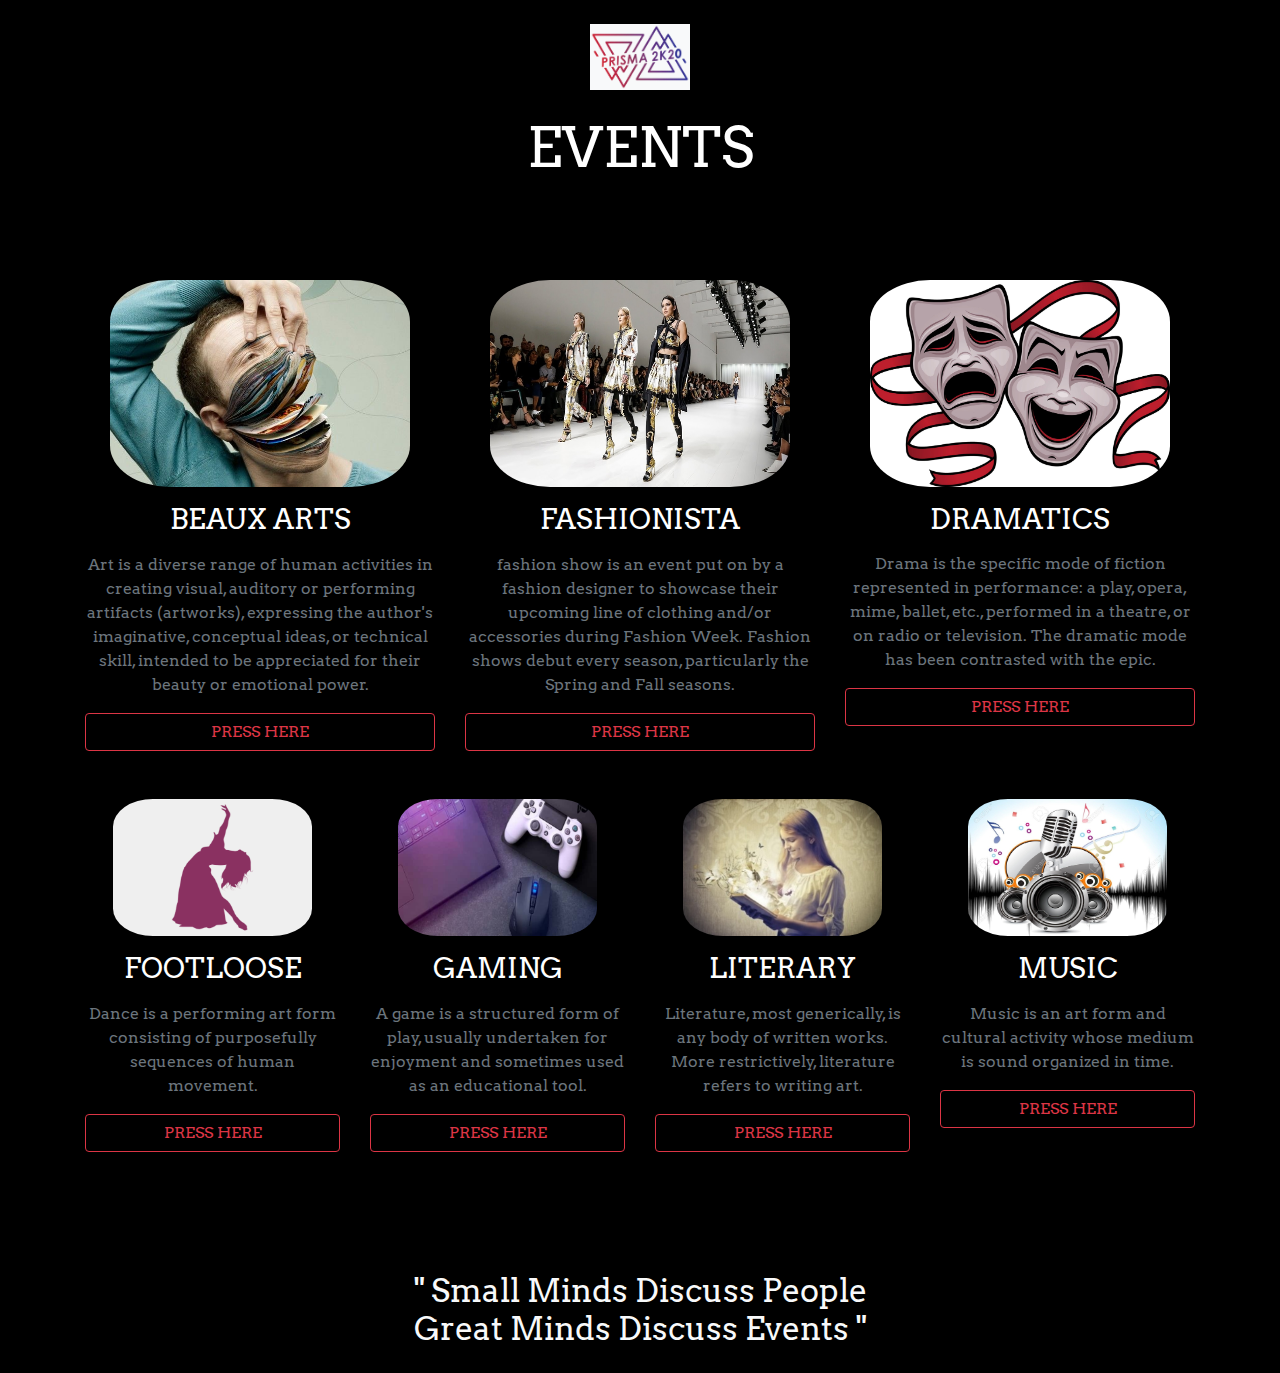
==== Events/index.html @ 1070c5b7 "first commit" ====
<!DOCTYPE html>
<html lang="en">
  <head>
    <meta charset="UTF-8" />
    <meta name="viewport" content="width=device-width, initial-scale=1.0" />
    <meta http-equiv="X-UA-Compatible" content="ie=edge" />
    <title>PRISMA | Events</title>
    <!-- bootstrap css -->
    <link rel="stylesheet" href="./css/bootstrap.min.css" />
    <!-- font-awesome -->
    <script src="./js/all.js"></script>
    <!--google fonts  -->
    <link
      href="https://fonts.googleapis.com/css?family=Arvo:700"
      rel="stylesheet"
    />
    <!-- main css -->
    <link rel="stylesheet" href="./css/main.css" />
  </head>

  <body>
    <!-- Skills Section -->
    <section id="skills" class="py-4 ">
      <center>
        <a href="../index.html"
          ><img
            class="imglogo bg-light"
            src="../assets/images/festLogo.png"
            alt=""
        /></a>
        <br />
        <br />
      </center>
      <div class="container">
        <!-- title -->
        <div class="row">
          <div class="col text-center">
            <h1 class="display-4 text-white bm-0 text-uppercase">
              <strong>Events</strong>
              <br />
              <br />
            </h1>
            <!-- <div class="title-underline bg-white"></div> -->
          </div>
        </div>
        <!-- end od title -->
        <div class="row">
          <!-- single col -->
          <div class="col-md-6 col-lg-4 text-center my-4">
            <img class="img" src="../assets/images/event1.jpg" alt="" />
            <h3 class="text-uppercase text-white my-3">BEAUX ARTS</h3>
            <p class="text-muted">
              Art is a diverse range of human activities in creating visual,
              auditory or performing artifacts (artworks), expressing the
              author's imaginative, conceptual ideas, or technical skill,
              intended to be appreciated for their beauty or emotional power.
            </p>
            <a
              href="../Event Details/Arts/index.html"
              target="_blank"
              class="btn btn-outline-danger btn-block text-uppercase"
              >press here</a
            >
          </div>
          <!-- end of single col -->
          <!-- single col -->
          <div class="col-md-6 col-lg-4 text-center my-4">
            <img class="img" src="../assets/images/fashion.jpg" alt="" />
            <h3 class="text-uppercase text-white my-3">Fashionista</h3>
            <p class="text-muted">
              fashion show  is an event put on by a fashion designer to showcase their upcoming line of clothing and/or accessories during Fashion Week. Fashion shows debut every season, particularly the Spring and Fall seasons.
            </p>
            <a
              href="#"
              target="_blank"
              class="btn btn-outline-danger btn-block text-uppercase"
              >press here</a
            >
          </div>
          <!-- end of single col -->

          <!-- single col -->
          <div class="col-md-6 col-lg-4 text-center my-4">
            <img class="img" src="../assets/images/event2.jpg" alt="" />
            <h3 class="text-uppercase text-white my-3">DRAMATICS</h3>
            <p class="text-muted">
              Drama is the specific mode of fiction represented in performance:
              a play, opera, mime, ballet, etc., performed in a theatre, or on
              radio or television. The dramatic mode has been contrasted with the epic.
            </p>
            <a
              href="../Event Details/Dramatics/index.html"
              target="_blank"
              class="btn btn-outline-danger btn-block text-uppercase"
              >press here</a
            >
          </div>
          <!-- end of single col -->
        </div>
      </div>

      <!-- end of skills section -->

      <!-- Skills Section -->
      <!-- <section id="skills" class="py-5 bg-dark"> -->
      <div class="container">
        <div class="row">
          <!-- single col -->
          <div class="col-md-6 col-lg-3 text-center my-4">
            <img class="img1" src="../assets/images/event3.jpg" alt="" />
            <h3 class="text-uppercase text-white my-3">FOOTLOOSE</h3>
            <p class="text-muted">
              Dance is a performing art form consisting of purposefully
              sequences of human movement.
            </p>
            <a
              href="../Event Details/Footloose/index.html"
              target="_blank"
              class="btn btn-outline-danger btn-block text-uppercase"
              >press here</a
            >
          </div>
          <!-- end of single col -->

          <!-- single col -->
          <div class="col-md-6 col-lg-3 text-center my-4">
            <img class="img1" src="../assets/images/event4.jpg" alt="" />
            <h3 class="text-uppercase text-white my-3">GAMING</h3>
            <p class="text-muted">
              A game is a structured form of play, usually undertaken for
              enjoyment and sometimes used as an educational tool.
            </p>
            <a
              href="../Event Details/Gaming/index.html"
              target="_blank"
              class="btn btn-outline-danger btn-block text-uppercase"
              >press here</a
            >
          </div>
          <!-- end of single col -->

          <!-- single col -->
          <div class="col-md-6 col-lg-3 text-center my-4">
            <img class="img1" src="../assets/images/event5.jpg" alt="" />
            <h3 class="text-uppercase text-white my-3">LITERARY</h3>
            <p class="text-muted">
              Literature, most generically, is any body of written works. More
              restrictively, literature refers to writing art.
            </p>
            <a
              href="../Event Details/Literary/index.html"
              target="_blank"
              class="btn btn-outline-danger btn-block text-uppercase"
              >press here</a
            >
          </div>
          <!-- end of single col -->

          <!-- single col -->
          <div class="col-md-6 col-lg-3 text-center my-4">
            <img class="img1" src="../assets/images/event6.jpg" alt="" />
            <h3 class="text-uppercase text-white my-3">MUSIC</h3>
            <p class="text-muted">
              Music is an art form and cultural activity whose medium is sound
              organized in time.
            </p>
            <a
              href="../Event Details/Music/index.html"
              target="_blank"
              class="btn btn-outline-danger btn-block text-uppercase"
              >press here</a
            >
          </div>
          <!-- end of single col -->
        </div>
      </div>
      <br />
      <br />
      <br />
      <br />

      <div class="row">
        <div class="col text-center">
          <h2 class=" text-light mb-0">
            " Small Minds Discuss People<br />
            Great Minds Discuss Events "
          </h2>
        </div>
      </div>
    </section>
    <!-- end of skill section -->
    <!-- jquery -->
    <script src="./js/jquery-3.3.1.min.js"></script>
    <!-- bootstrap js -->
    <script src="./js/bootstrap.bundle.min.js"></script>
  </body>
</html>
---- Events/css/main.css ----
body {
  font-family: "Arvo", serif;
}

.height {
  min-height: 100vh;
}

.title-underline {
  width: 200px;
  height: 10px;
  margin: 0 auto;
  /* background: blue!important; */
}

.height-80 {
  min-height: 80vh;
}

.about-picture {
  background: url(../img/about-bcg.jpeg) center/cover no-repeat fixed;
  /* background-size: cover;
  background-position: center;
  background-repeat: no-repeat;
  background-attachment: fixed; */
}

#filler,
#progress {
  background: linear-gradient(rgba(0, 0, 0, 0.5), rgba(0, 0, 0, 0.9)),
    url(../img/projects-1.jpeg) center/cover no-repeat fixed;
}

.img {
  max-width: 300px;
  border-radius: 20%;
}

.img1 {
  max-width: 200px;
  border-radius: 20%;
}

.imglogo {
  max-width: 100px;
  margin: 0;
  padding: 0;
}

section {
  background: black;
}
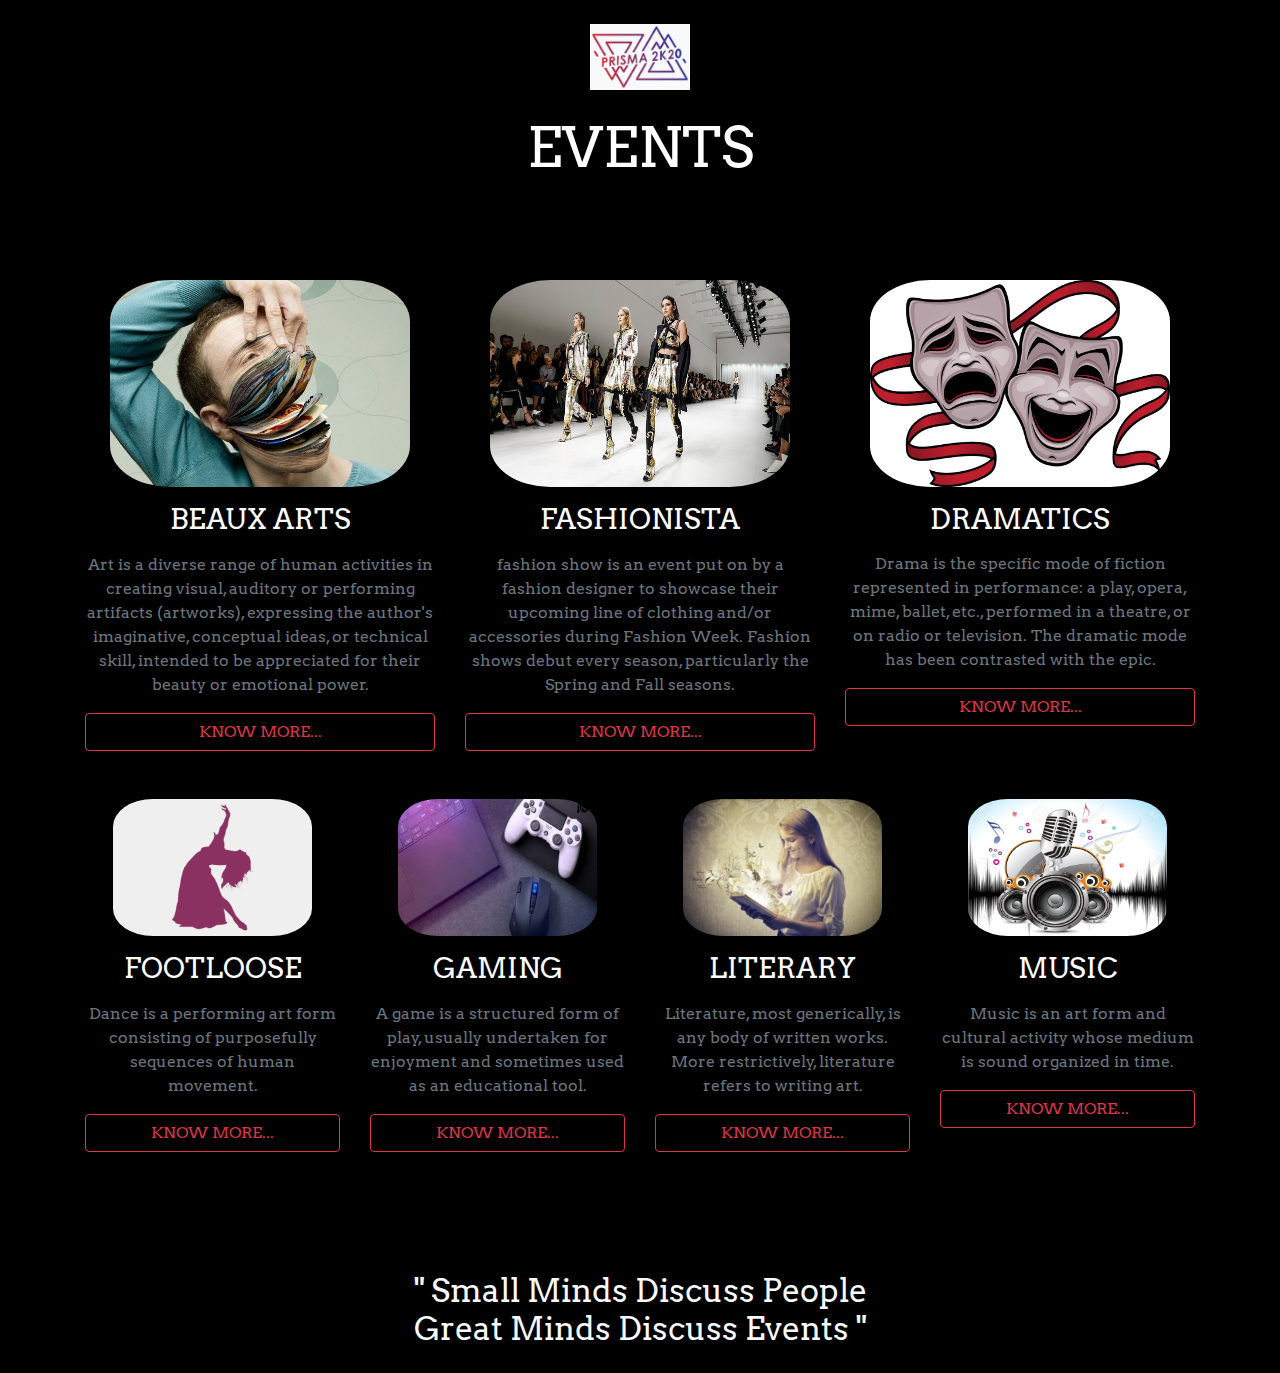
==== commit 431b984b: "first commit" ====
--- a/Events/index.html
+++ b/Events/index.html
@@ -59,7 +59,7 @@
               href="../Event Details/Arts/index.html"
               target="_blank"
               class="btn btn-outline-danger btn-block text-uppercase"
-              >press here</a
+              >Know More...</a
             >
           </div>
           <!-- end of single col -->
@@ -74,7 +74,7 @@
               href="#"
               target="_blank"
               class="btn btn-outline-danger btn-block text-uppercase"
-              >press here</a
+              >Know More...</a
             >
           </div>
           <!-- end of single col -->
@@ -92,7 +92,7 @@
               href="../Event Details/Dramatics/index.html"
               target="_blank"
               class="btn btn-outline-danger btn-block text-uppercase"
-              >press here</a
+              >Know More...</a
             >
           </div>
           <!-- end of single col -->
@@ -117,7 +117,7 @@
               href="../Event Details/Footloose/index.html"
               target="_blank"
               class="btn btn-outline-danger btn-block text-uppercase"
-              >press here</a
+              >Know More...</a
             >
           </div>
           <!-- end of single col -->
@@ -134,7 +134,7 @@
               href="../Event Details/Gaming/index.html"
               target="_blank"
               class="btn btn-outline-danger btn-block text-uppercase"
-              >press here</a
+              >Know More...</a
             >
           </div>
           <!-- end of single col -->
@@ -151,7 +151,7 @@
               href="../Event Details/Literary/index.html"
               target="_blank"
               class="btn btn-outline-danger btn-block text-uppercase"
-              >press here</a
+              >Know More...</a
             >
           </div>
           <!-- end of single col -->
@@ -168,7 +168,7 @@
               href="../Event Details/Music/index.html"
               target="_blank"
               class="btn btn-outline-danger btn-block text-uppercase"
-              >press here</a
+              >Know More...</a
             >
           </div>
           <!-- end of single col -->
